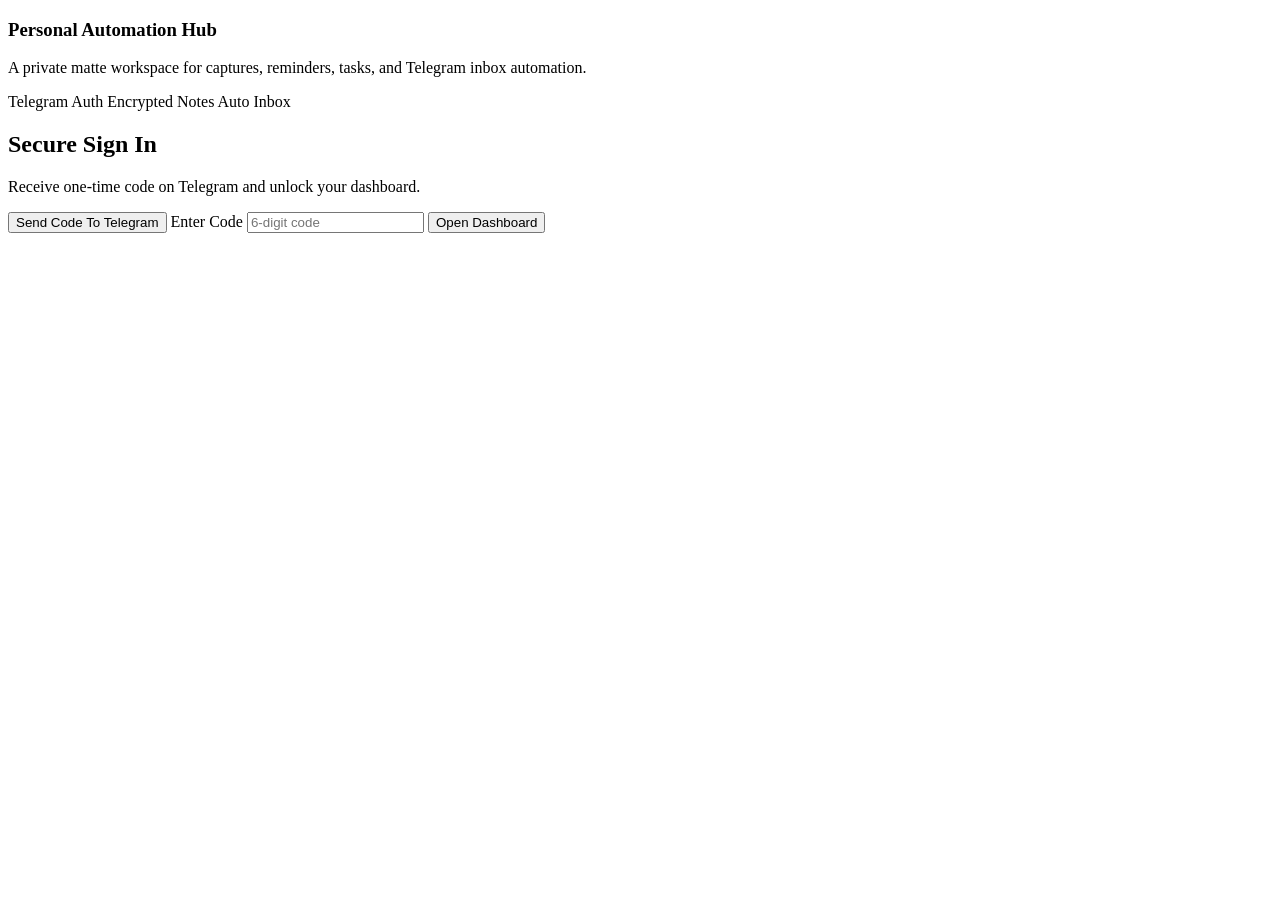
==== app/templates/login.html @ 3a143331 "second" ====
<!doctype html>
<html lang="en">
  <head>
    <meta charset="UTF-8" />
    <meta name="viewport" content="width=device-width, initial-scale=1.0" />
    <title>{{ title }}</title>
    <link rel="preconnect" href="https://fonts.googleapis.com" />
    <link rel="preconnect" href="https://fonts.gstatic.com" crossorigin />
    <link
      href="https://fonts.googleapis.com/css2?family=Manrope:wght@400;500;600;700;800&family=Sora:wght@600;700&display=swap"
      rel="stylesheet"
    />
    <link rel="stylesheet" href="/static/style.css?v=20260412g" />
  </head>
  <body>
    <main class="app-shell login-shell">
      <section class="panel login-card login-grid">
        <aside class="login-aside">
          <h1 class="sidebar-title">Personal Automation Hub</h1>
          <p class="sidebar-subtitle">A private matte workspace for captures, reminders, tasks, and Telegram inbox automation.</p>
          <div class="login-badges">
            <span class="login-badge">Telegram Auth</span>
            <span class="login-badge">Encrypted Notes</span>
            <span class="login-badge">Auto Inbox</span>
          </div>
        </aside>

        <div class="login-form-wrap">
          <h2 class="login-title">Secure Sign In</h2>
          <p class="muted">Receive one-time code on Telegram and unlock your dashboard.</p>

          <button id="sendCodeBtn" type="button">Send Code To Telegram</button>

          <label class="field-label" for="loginCode">Enter Code</label>
          <input id="loginCode" type="text" inputmode="numeric" maxlength="6" placeholder="6-digit code" />

          <button id="verifyCodeBtn" type="button">Open Dashboard</button>
          <div id="loginStatus" class="status-banner" aria-live="polite"></div>
        </div>
      </section>
    </main>

    <script>
      const sendCodeBtn = document.getElementById("sendCodeBtn");
      const verifyCodeBtn = document.getElementById("verifyCodeBtn");
      const loginCodeInput = document.getElementById("loginCode");
      const loginStatus = document.getElementById("loginStatus");

      function setLoginStatus(message, type = "") {
        loginStatus.textContent = message;
        loginStatus.classList.remove("success", "error");
        if (type) {
          loginStatus.classList.add(type);
        }
      }

      sendCodeBtn.addEventListener("click", async () => {
        sendCodeBtn.disabled = true;
        try {
          const response = await fetch("/auth/telegram/request-code", { method: "POST" });
          const data = await response.json();
          if (!response.ok) {
            throw new Error(data.detail || "Failed to send code");
          }
          setLoginStatus("Code sent to your Telegram. Check bot chat and enter it here.", "success");
        } catch (err) {
          setLoginStatus(`Send failed: ${err.message}`, "error");
        } finally {
          sendCodeBtn.disabled = false;
        }
      });

      verifyCodeBtn.addEventListener("click", async () => {
        const code = loginCodeInput.value.trim();
        if (!code) {
          setLoginStatus("Enter the code first.", "error");
          return;
        }

        verifyCodeBtn.disabled = true;
        try {
          const response = await fetch("/auth/telegram/verify", {
            method: "POST",
            headers: { "Content-Type": "application/json" },
            body: JSON.stringify({ code }),
          });
          const data = await response.json();
          if (!response.ok) {
            throw new Error(data.detail || "Verification failed");
          }
          setLoginStatus("Authenticated. Opening dashboard...", "success");
          window.location.href = "/";
        } catch (err) {
          setLoginStatus(`Verification failed: ${err.message}`, "error");
        } finally {
          verifyCodeBtn.disabled = false;
        }
      });
    </script>
  </body>
</html>
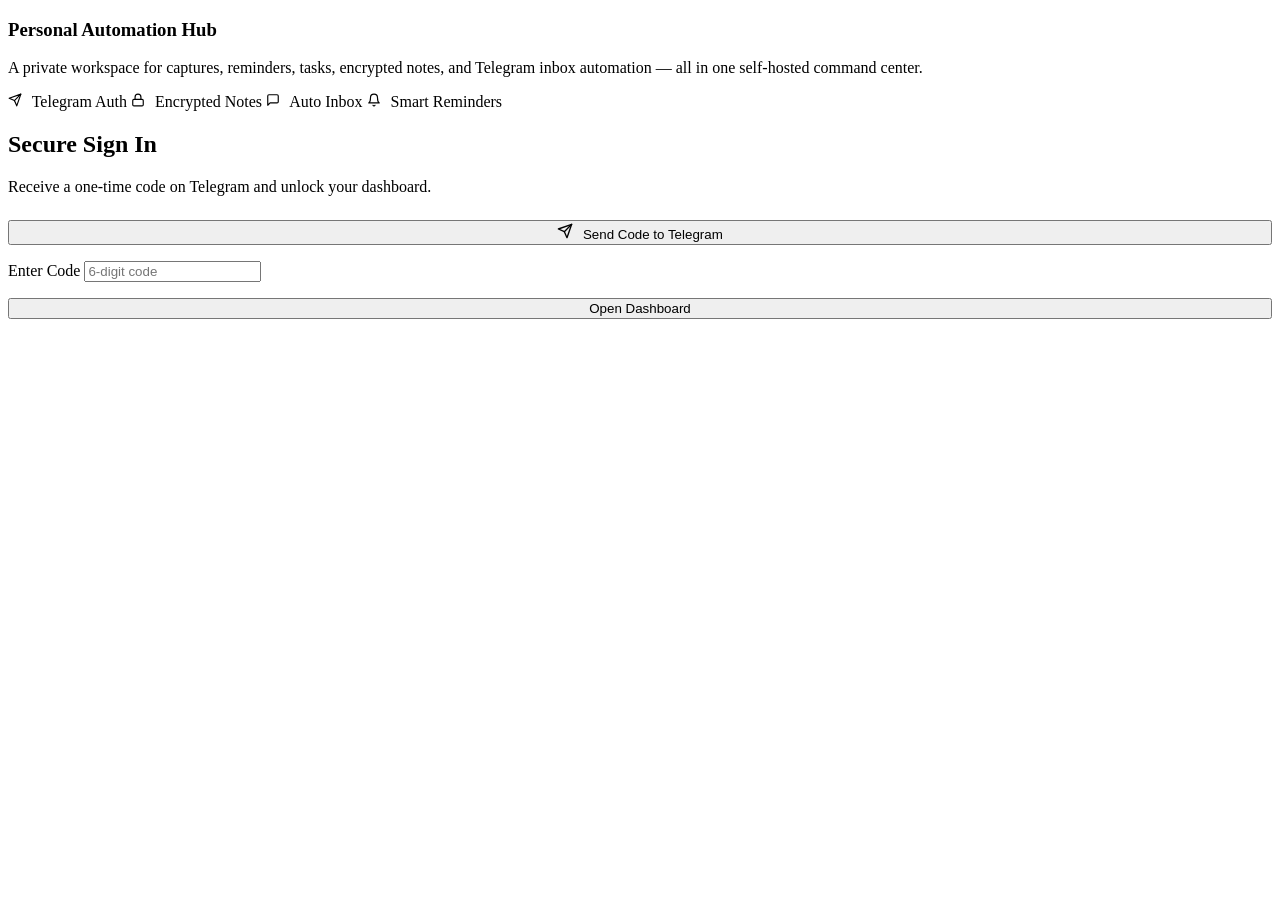
==== commit 7df8dd9c: "ok" ====
--- a/app/templates/login.html
+++ b/app/templates/login.html
@@ -3,6 +3,7 @@
   <head>
     <meta charset="UTF-8" />
     <meta name="viewport" content="width=device-width, initial-scale=1.0" />
+    <meta name="description" content="Secure login to your Personal Automation Hub via Telegram one-time code." />
     <title>{{ title }}</title>
     <link rel="preconnect" href="https://fonts.googleapis.com" />
     <link rel="preconnect" href="https://fonts.gstatic.com" crossorigin />
@@ -10,31 +11,62 @@
       href="https://fonts.googleapis.com/css2?family=Manrope:wght@400;500;600;700;800&family=Sora:wght@600;700&display=swap"
       rel="stylesheet"
     />
-    <link rel="stylesheet" href="/static/style.css?v=20260412g" />
+    <link rel="stylesheet" href="/static/style.css?v=20260413d" />
   </head>
   <body>
     <main class="app-shell login-shell">
       <section class="panel login-card login-grid">
         <aside class="login-aside">
           <h1 class="sidebar-title">Personal Automation Hub</h1>
-          <p class="sidebar-subtitle">A private matte workspace for captures, reminders, tasks, and Telegram inbox automation.</p>
+          <p class="sidebar-subtitle">
+            A private workspace for captures, reminders, tasks, encrypted notes, and
+            Telegram inbox automation — all in one self-hosted command center.
+          </p>
           <div class="login-badges">
-            <span class="login-badge">Telegram Auth</span>
-            <span class="login-badge">Encrypted Notes</span>
-            <span class="login-badge">Auto Inbox</span>
+            <span class="login-badge">
+              <svg width="14" height="14" viewBox="0 0 24 24" fill="none" stroke="currentColor" stroke-width="2" stroke-linecap="round" stroke-linejoin="round" style="margin-right:6px"><path d="m22 2-7 20-4-9-9-4Z"/><path d="M22 2 11 13"/></svg>
+              Telegram Auth
+            </span>
+            <span class="login-badge">
+              <svg width="14" height="14" viewBox="0 0 24 24" fill="none" stroke="currentColor" stroke-width="2" stroke-linecap="round" stroke-linejoin="round" style="margin-right:6px"><rect width="18" height="11" x="3" y="11" rx="2" ry="2"/><path d="M7 11V7a5 5 0 0 1 10 0v4"/></svg>
+              Encrypted Notes
+            </span>
+            <span class="login-badge">
+              <svg width="14" height="14" viewBox="0 0 24 24" fill="none" stroke="currentColor" stroke-width="2" stroke-linecap="round" stroke-linejoin="round" style="margin-right:6px"><path d="M21 15a2 2 0 0 1-2 2H7l-4 4V5a2 2 0 0 1 2-2h14a2 2 0 0 1 2 2z"/></svg>
+              Auto Inbox
+            </span>
+            <span class="login-badge">
+              <svg width="14" height="14" viewBox="0 0 24 24" fill="none" stroke="currentColor" stroke-width="2" stroke-linecap="round" stroke-linejoin="round" style="margin-right:6px"><path d="M6 8a6 6 0 0 1 12 0c0 7 3 9 3 9H3s3-2 3-9"/><path d="M10.3 21a1.94 1.94 0 0 0 3.4 0"/></svg>
+              Smart Reminders
+            </span>
           </div>
         </aside>
 
         <div class="login-form-wrap">
           <h2 class="login-title">Secure Sign In</h2>
-          <p class="muted">Receive one-time code on Telegram and unlock your dashboard.</p>
+          <p class="muted" style="margin-bottom: 1.5rem">
+            Receive a one-time code on Telegram and unlock your dashboard.
+          </p>
 
-          <button id="sendCodeBtn" type="button">Send Code To Telegram</button>
+          <button id="sendCodeBtn" type="button" style="width:100%; margin-bottom:1rem">
+            <svg width="16" height="16" viewBox="0 0 24 24" fill="none" stroke="currentColor" stroke-width="2" stroke-linecap="round" stroke-linejoin="round" style="margin-right:6px"><path d="m22 2-7 20-4-9-9-4Z"/><path d="M22 2 11 13"/></svg>
+            Send Code to Telegram
+          </button>
 
           <label class="field-label" for="loginCode">Enter Code</label>
-          <input id="loginCode" type="text" inputmode="numeric" maxlength="6" placeholder="6-digit code" />
+          <input
+            id="loginCode"
+            type="text"
+            inputmode="numeric"
+            maxlength="6"
+            placeholder="6-digit code"
+            autocomplete="one-time-code"
+            style="margin-bottom: 1rem"
+          />
 
-          <button id="verifyCodeBtn" type="button">Open Dashboard</button>
+          <button id="verifyCodeBtn" type="button" class="ghost" style="width:100%">
+            Open Dashboard
+          </button>
           <div id="loginStatus" class="status-banner" aria-live="polite"></div>
         </div>
       </section>
@@ -63,6 +95,7 @@
             throw new Error(data.detail || "Failed to send code");
           }
           setLoginStatus("Code sent to your Telegram. Check bot chat and enter it here.", "success");
+          loginCodeInput.focus();
         } catch (err) {
           setLoginStatus(`Send failed: ${err.message}`, "error");
         } finally {
@@ -96,6 +129,10 @@
           verifyCodeBtn.disabled = false;
         }
       });
+
+      loginCodeInput.addEventListener("keydown", (e) => {
+        if (e.key === "Enter") verifyCodeBtn.click();
+      });
     </script>
   </body>
 </html>
